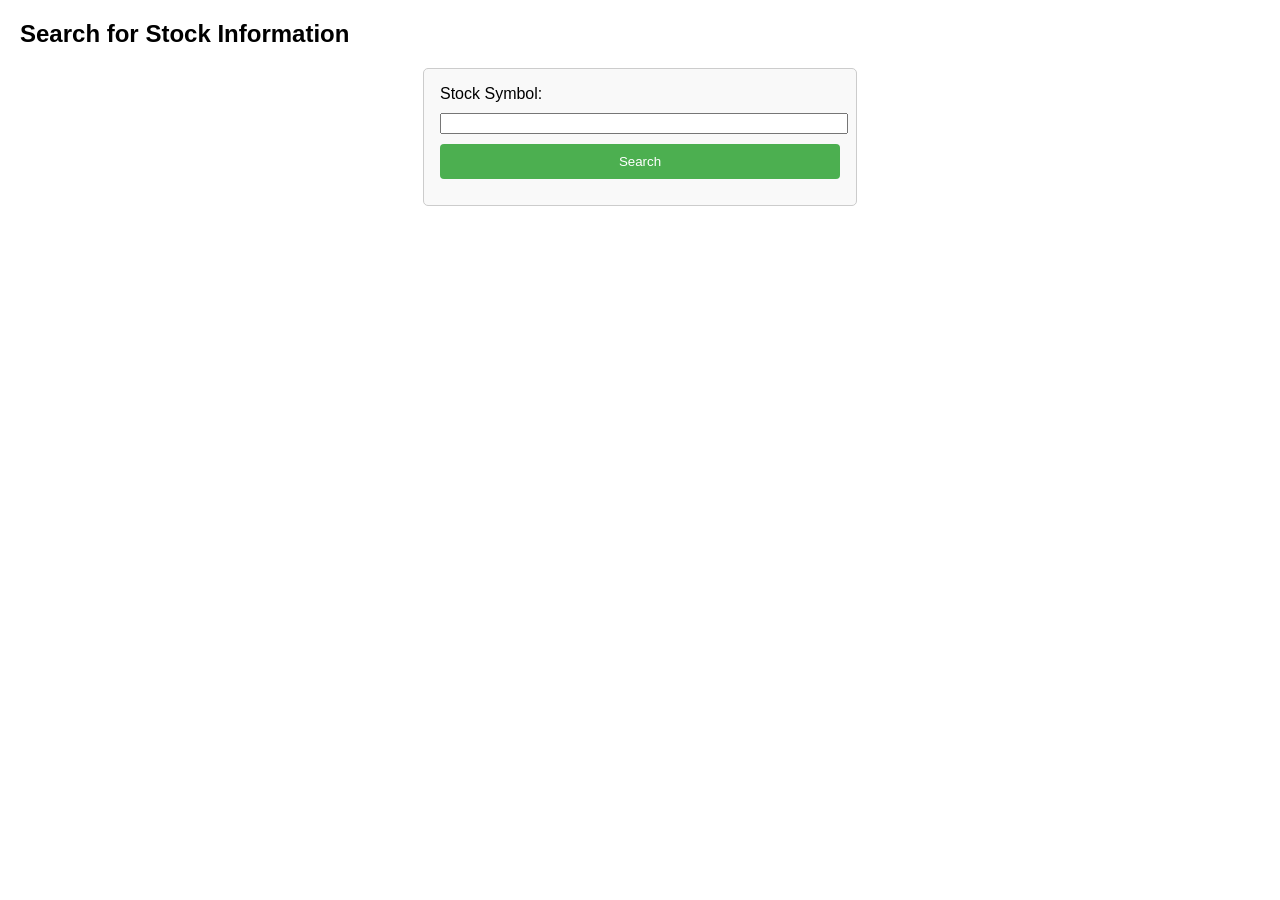
==== demo/src/main/resources/public/index.html @ 2131cba2 "html is working" ====
<!DOCTYPE html>
<html lang="en" xmlns:th="http://www.thymeleaf.org">
<head>
    <meta charset="UTF-8">
    <meta name="viewport" content="width=device-width, initial-scale=1.0">
    <title>Trading App</title>
    <!-- Style -->
    <style>
        body {
            font-family: Arial, sans-serif;
            margin: 20px;
        }
        form {
            max-width: 400px;
            margin: auto;
            padding: 1em;
            border: 1px solid #ccc;
            border-radius: 5px;
            background: #f9f9f9;
        }
        input, label {
            display: block;
            margin-bottom: 10px;
            width: 100%;
        }
        input[type="submit"] {
            background-color: #4CAF50;
            color: white;
            padding: 10px;
            border: none;
            border-radius: 4px;
            cursor: pointer;
        }
    </style>
</head>
<body>

<h2>Search for Stock Information</h2>

<!-- Form to search for stock data -->
<form action="/stocks" method="GET">
    <label for="symbol">Stock Symbol:</label>
    <input type="text" id="symbol" name="symbol" required>
    <input type="submit" value="Search">
</form>

</body>
</html>
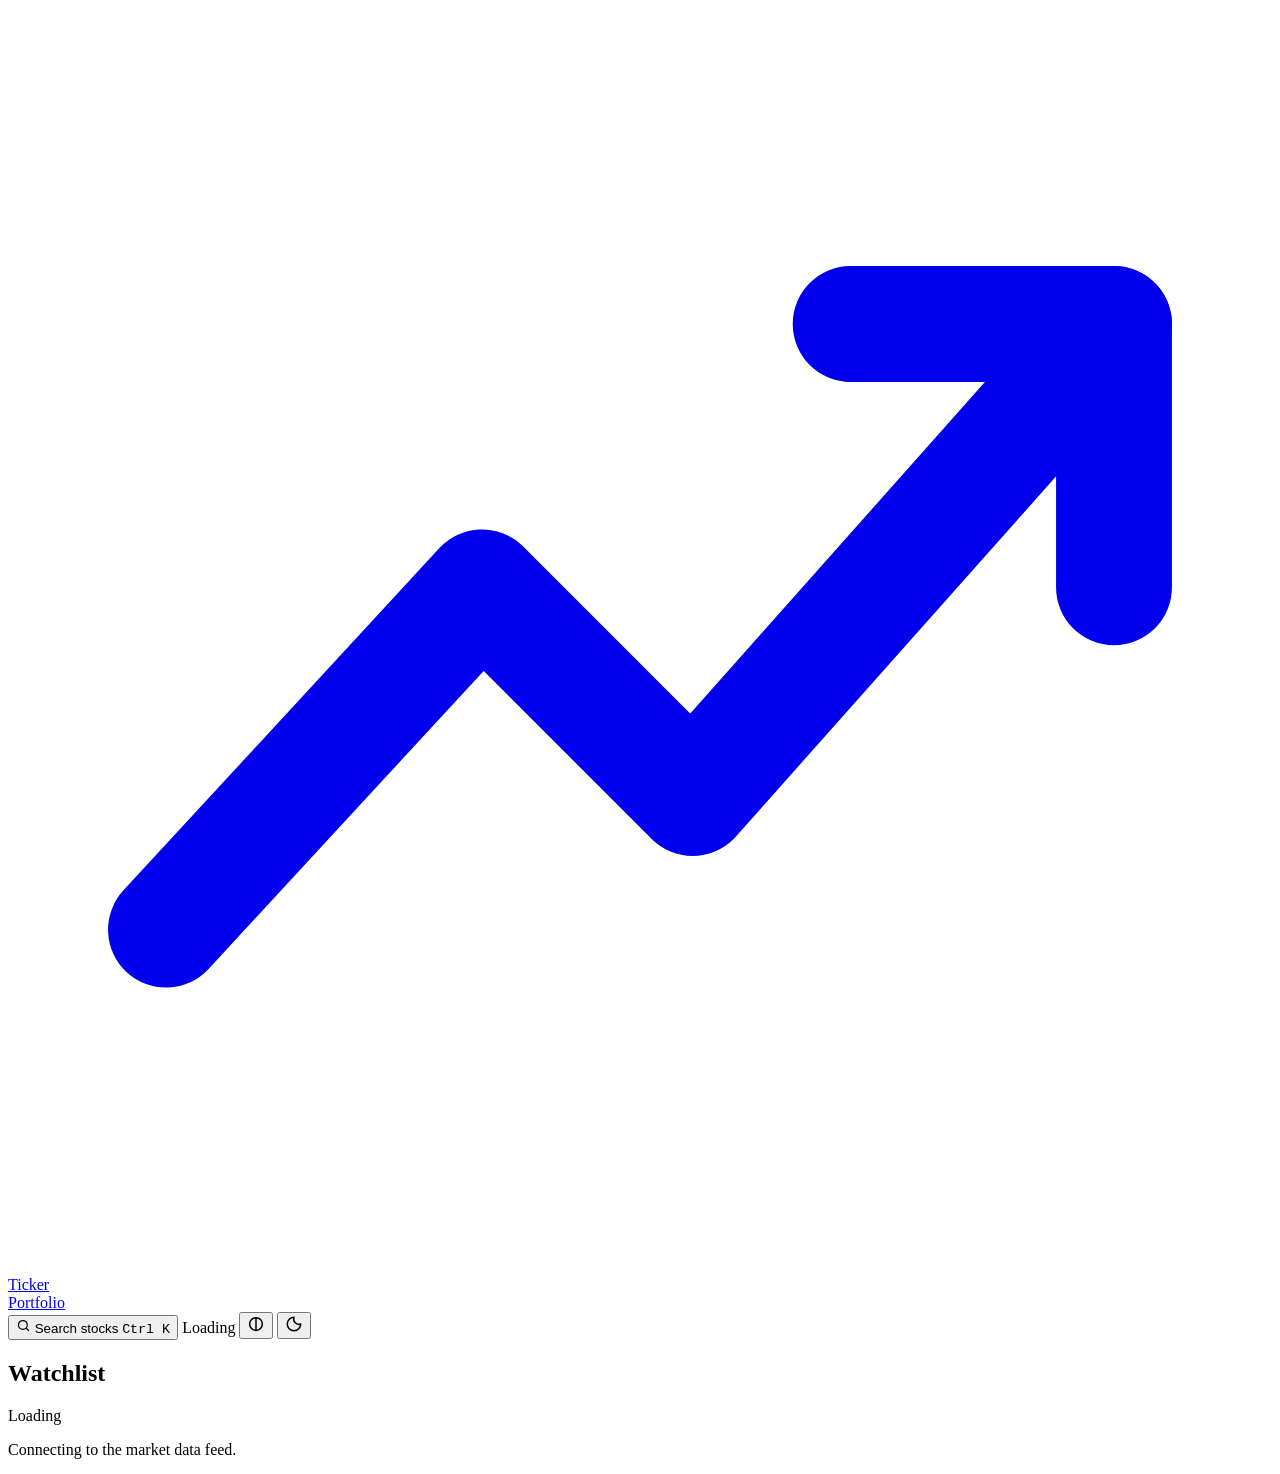
==== commit 1d5e4762: "feat(ui): Robinhood-style front end Replaces the purple-gradient card layout and the server-rendered" ====
--- a/demo/src/main/resources/public/index.html
+++ b/demo/src/main/resources/public/index.html
@@ -1,48 +1,121 @@
 <!DOCTYPE html>
-<html lang="en" xmlns:th="http://www.thymeleaf.org">
+<html lang="en" data-theme="dark">
 <head>
     <meta charset="UTF-8">
-    <meta name="viewport" content="width=device-width, initial-scale=1.0">
-    <title>Trading App</title>
-    <!-- Style -->
-    <style>
-        body {
-            font-family: Arial, sans-serif;
-            margin: 20px;
-        }
-        form {
-            max-width: 400px;
-            margin: auto;
-            padding: 1em;
-            border: 1px solid #ccc;
-            border-radius: 5px;
-            background: #f9f9f9;
-        }
-        input, label {
-            display: block;
-            margin-bottom: 10px;
-            width: 100%;
-        }
-        input[type="submit"] {
-            background-color: #4CAF50;
-            color: white;
-            padding: 10px;
-            border: none;
-            border-radius: 4px;
-            cursor: pointer;
-        }
-    </style>
+    <meta name="viewport" content="width=device-width, initial-scale=1, viewport-fit=cover">
+    <meta name="color-scheme" content="dark light">
+    <meta name="description" content="Live market watchlists, charts and a local paper portfolio.">
+    <title>Ticker</title>
+
+    <!--
+      The theme is applied before the stylesheets paint. Doing this in a module
+      script would run after first paint and flash the wrong background.
+    -->
+    <script>
+        (function () {
+            try {
+                var stored = localStorage.getItem('ticker.theme');
+                var theme = stored || (window.matchMedia('(prefers-color-scheme: light)').matches ? 'light' : 'dark');
+                document.documentElement.dataset.theme = theme;
+                if (localStorage.getItem('ticker.palette') === 'accessible') {
+                    document.documentElement.dataset.palette = 'accessible';
+                }
+            } catch (e) {
+                /* localStorage can throw in private mode; the default theme is fine. */
+            }
+        })();
+    </script>
+
+    <link rel="stylesheet" href="/css/tokens.css">
+    <link rel="stylesheet" href="/css/app.css">
+    <link rel="icon" href="data:image/svg+xml,<svg xmlns='http://www.w3.org/2000/svg' viewBox='0 0 32 32'><text y='26' font-size='26'>📈</text></svg>">
 </head>
+
 <body>
+    <div class="app">
+        <header class="topbar">
+            <a class="brand" href="/" data-link>
+                <svg class="brand__mark" viewBox="0 0 24 24" fill="none" aria-hidden="true">
+                    <path d="M3 17.5 9 11l4 4 8-9" stroke="currentColor" stroke-width="2.2"
+                          stroke-linecap="round" stroke-linejoin="round"/>
+                    <path d="M16 6h5v5" stroke="currentColor" stroke-width="2.2"
+                          stroke-linecap="round" stroke-linejoin="round"/>
+                </svg>
+                <span>Ticker</span>
+            </a>
 
-<h2>Search for Stock Information</h2>
+            <nav class="topbar__nav" aria-label="Primary">
+                <a class="nav-link" href="/portfolio" data-link data-route="portfolio">Portfolio</a>
+            </nav>
 
-<!-- Form to search for stock data -->
-<form action="/stocks" method="GET">
-    <label for="symbol">Stock Symbol:</label>
-    <input type="text" id="symbol" name="symbol" required>
-    <input type="submit" value="Search">
-</form>
+            <div class="topbar__spacer"></div>
 
+            <button type="button" class="search-trigger" id="search-trigger"
+                    aria-label="Search stocks">
+                <svg width="15" height="15" viewBox="0 0 24 24" fill="none" aria-hidden="true">
+                    <circle cx="11" cy="11" r="7" stroke="currentColor" stroke-width="2"/>
+                    <path d="m20 20-3.5-3.5" stroke="currentColor" stroke-width="2" stroke-linecap="round"/>
+                </svg>
+                <span>Search stocks</span>
+                <kbd>Ctrl K</kbd>
+            </button>
+
+            <output class="market-pill" id="market-pill" data-session="UNKNOWN" title="US equities session">
+                <span class="market-pill__dot" aria-hidden="true"></span>
+                <span id="market-pill-text">Loading</span>
+            </output>
+
+            <button type="button" class="icon-button" id="palette-toggle"
+                    aria-label="Toggle colour-blind-safe palette" title="Colour-blind-safe palette">
+                <svg width="18" height="18" viewBox="0 0 24 24" fill="none" aria-hidden="true">
+                    <circle cx="12" cy="12" r="8.5" stroke="currentColor" stroke-width="2"/>
+                    <path d="M12 3.5v17" stroke="currentColor" stroke-width="2"/>
+                </svg>
+            </button>
+
+            <button type="button" class="icon-button" id="theme-toggle"
+                    aria-label="Switch between light and dark theme" title="Switch theme">
+                <svg width="18" height="18" viewBox="0 0 24 24" fill="none" aria-hidden="true">
+                    <path d="M12 3a9 9 0 1 0 9 9 7 7 0 0 1-9-9Z" stroke="currentColor" stroke-width="2"
+                          stroke-linejoin="round"/>
+                </svg>
+            </button>
+        </header>
+
+        <aside class="rail" aria-label="Watchlist">
+            <div class="rail__header">
+                <h2 class="rail__title" id="rail-title">Watchlist</h2>
+                <span class="rail__count" id="rail-count"></span>
+            </div>
+            <div class="watchlist" id="watchlist" role="list"></div>
+        </aside>
+
+        <main class="main" id="main" tabindex="-1">
+            <div class="empty">
+                <p class="empty__title">Loading</p>
+                <p class="note">Connecting to the market data feed.</p>
+            </div>
+        </main>
+    </div>
+
+    <!-- Search palette --------------------------------------------------- -->
+    <div class="palette-backdrop" id="palette-backdrop" hidden>
+        <div class="palette" role="dialog" aria-modal="true" aria-label="Search stocks">
+            <input type="text" class="palette__input" id="palette-input"
+                   placeholder="Search by ticker or company…" autocomplete="off"
+                   spellcheck="false" role="combobox" aria-expanded="true"
+                   aria-controls="palette-results" aria-autocomplete="list">
+            <div class="palette__results" id="palette-results" role="listbox" aria-label="Search results"></div>
+            <div class="palette__hint">
+                <span><strong>↑↓</strong> navigate</span>
+                <span><strong>↵</strong> open</span>
+                <span><strong>esc</strong> close</span>
+            </div>
+        </div>
+    </div>
+
+    <div class="toasts" id="toasts" aria-live="polite" aria-atomic="false"></div>
+
+    <script type="module" src="/js/app.js"></script>
 </body>
 </html>
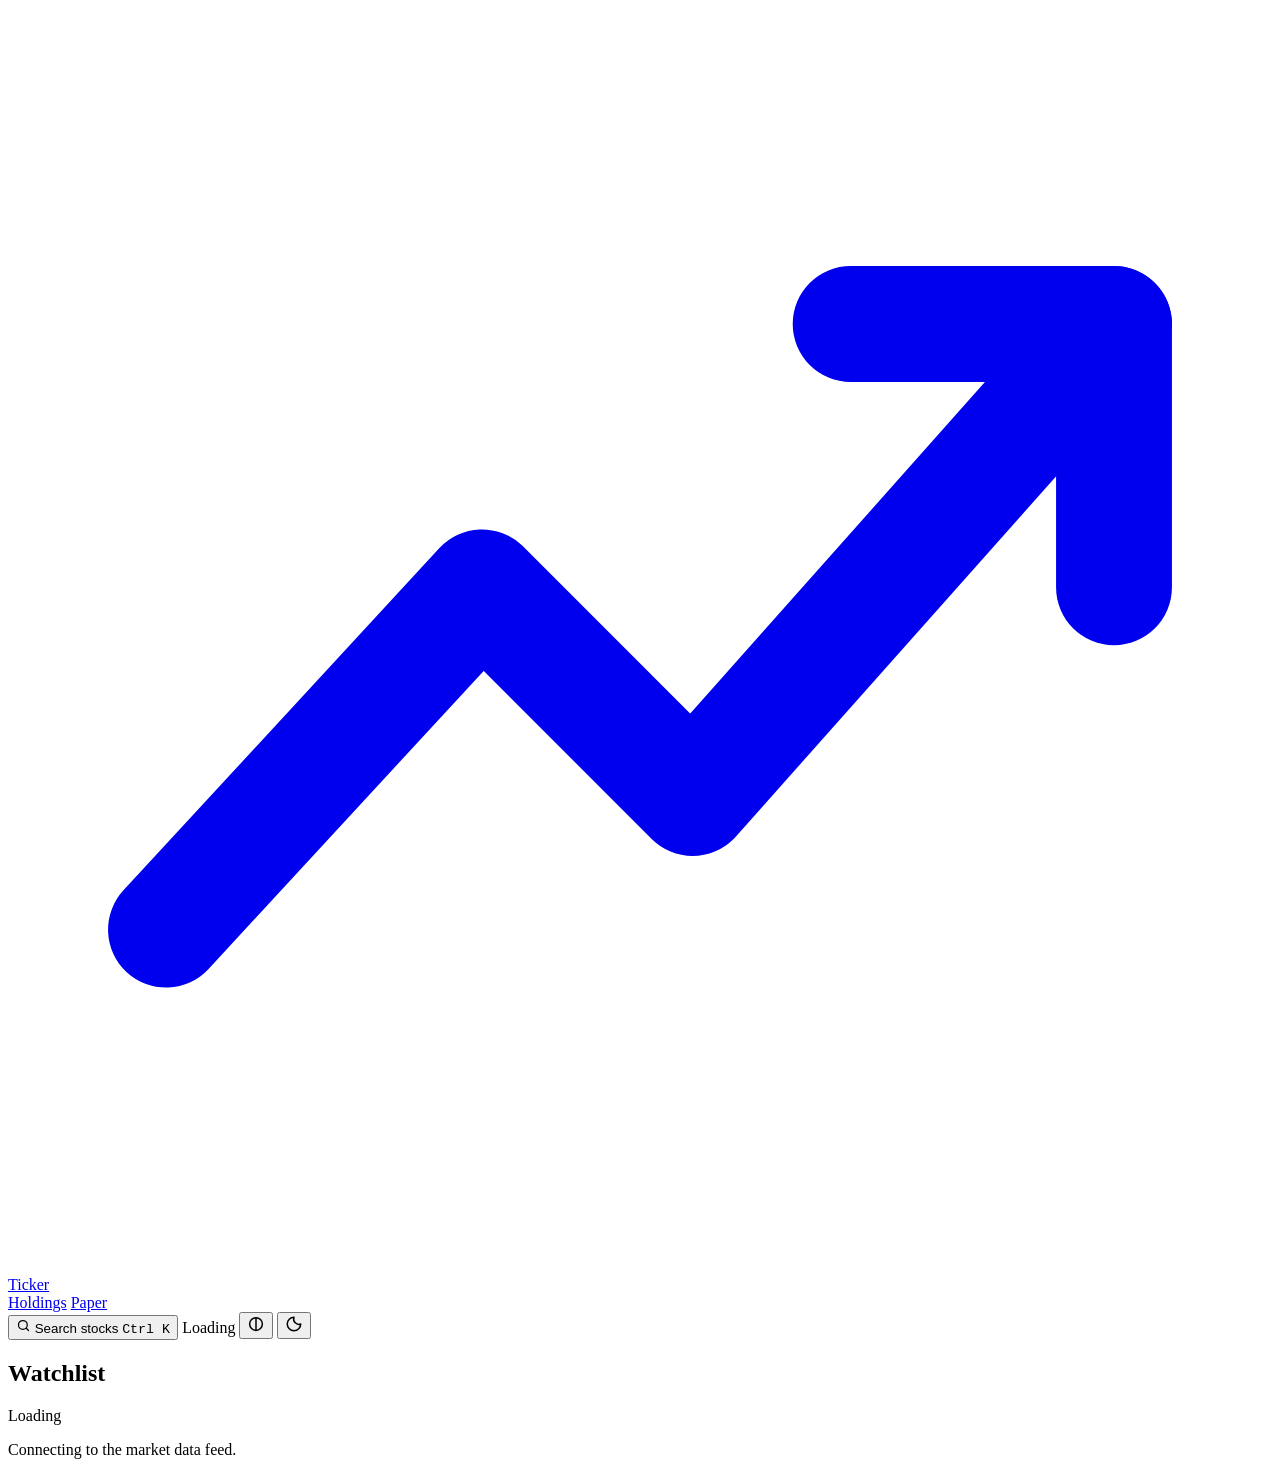
==== commit b3be9390: "feat(holdings): aggregate DNB and Nordnet into one NOK total Adds a multi-broker aggregator alongsid" ====
--- a/demo/src/main/resources/public/index.html
+++ b/demo/src/main/resources/public/index.html
@@ -45,7 +45,8 @@
             </a>
 
             <nav class="topbar__nav" aria-label="Primary">
-                <a class="nav-link" href="/portfolio" data-link data-route="portfolio">Portfolio</a>
+                <a class="nav-link" href="/holdings" data-link data-route="holdings">Holdings</a>
+                <a class="nav-link" href="/portfolio" data-link data-route="portfolio">Paper</a>
             </nav>
 
             <div class="topbar__spacer"></div>
